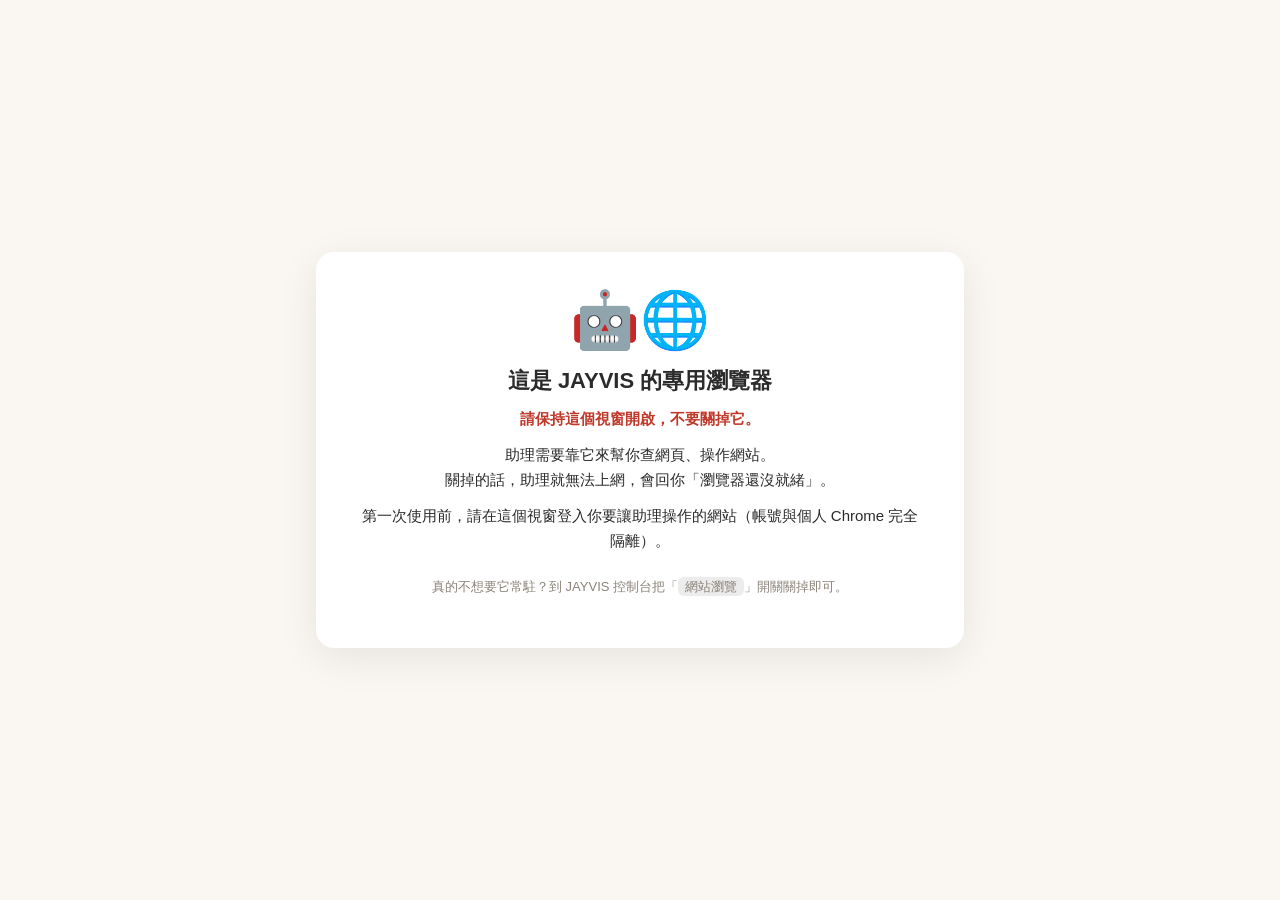
==== browse_landing.html @ 1c1daf33 "feat(browse): 專用瀏覽器加『請勿關閉』說明頁 + 面板看門狗（誤關幾秒自動重開） 使用者常把專用 Chrome 誤以為誤開而關掉，之後瀏覽就回『還沒就緒』。 (1) 一開就停在 brow" ====
<!DOCTYPE html>
<html lang="zh-Hant">
<head>
  <meta charset="utf-8">
  <meta name="viewport" content="width=device-width, initial-scale=1">
  <title>JAYVIS 專用瀏覽器</title>
  <style>
    :root { color-scheme: light dark; }
    html, body { height: 100%; margin: 0; }
    body {
      display: flex; align-items: center; justify-content: center;
      font-family: -apple-system, "PingFang TC", "Microsoft JhengHei", sans-serif;
      background: #faf7f2; color: #2b2b2b;
    }
    @media (prefers-color-scheme: dark) {
      body { background: #1f1d1a; color: #ececec; }
      .card { background: #2a2723 !important; box-shadow: none !important; }
      .hint { color: #b9b2a8 !important; }
    }
    .card {
      max-width: 560px; margin: 24px; padding: 40px 44px;
      background: #fff; border-radius: 18px;
      box-shadow: 0 10px 40px rgba(0,0,0,.08); text-align: center;
    }
    .emoji { font-size: 56px; line-height: 1; }
    h1 { font-size: 22px; margin: 18px 0 8px; }
    p { font-size: 15px; line-height: 1.7; margin: 10px 0; }
    .warn { font-weight: 700; color: #c0392b; }
    @media (prefers-color-scheme: dark) { .warn { color: #ff8a7a; } }
    .hint { font-size: 13px; color: #8a8378; margin-top: 22px; }
    code { background: rgba(127,127,127,.15); padding: 2px 7px; border-radius: 6px; }
  </style>
</head>
<body>
  <div class="card">
    <div class="emoji">🤖🌐</div>
    <h1>這是 JAYVIS 的專用瀏覽器</h1>
    <p class="warn">請保持這個視窗開啟，不要關掉它。</p>
    <p>助理需要靠它來幫你查網頁、操作網站。<br>關掉的話，助理就無法上網，會回你「瀏覽器還沒就緒」。</p>
    <p>第一次使用前，請在這個視窗登入你要讓助理操作的網站（帳號與個人 Chrome 完全隔離）。</p>
    <p class="hint">真的不想要它常駐？到 JAYVIS 控制台把「<code>網站瀏覽</code>」開關關掉即可。</p>
  </div>
</body>
</html>
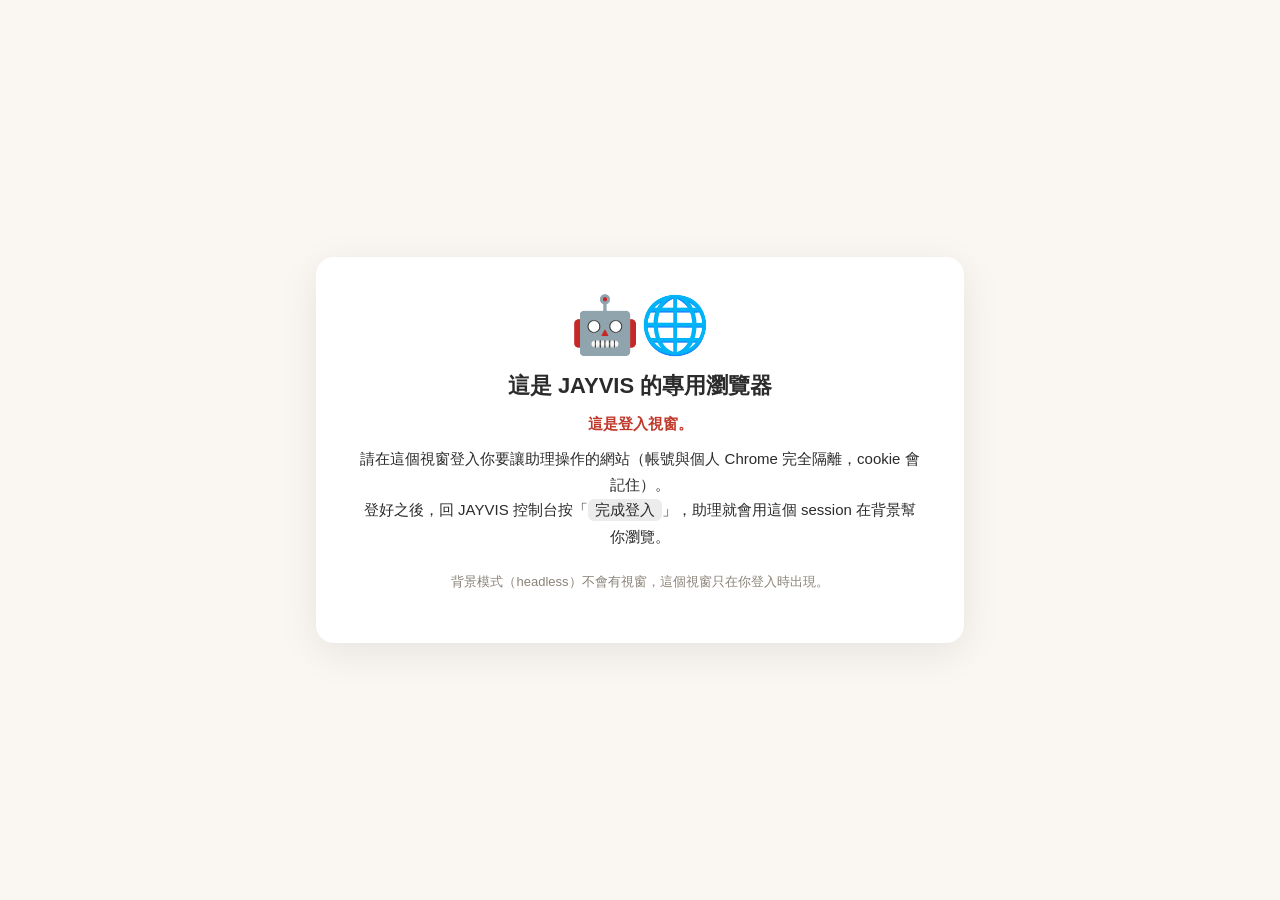
==== commit c205214d: "feat(panel): 瀏覽卡片加「開啟登入視窗/完成登入」按鈕 + 著陸頁改登入導向" ====
--- a/browse_landing.html
+++ b/browse_landing.html
@@ -35,10 +35,9 @@
   <div class="card">
     <div class="emoji">🤖🌐</div>
     <h1>這是 JAYVIS 的專用瀏覽器</h1>
-    <p class="warn">請保持這個視窗開啟，不要關掉它。</p>
-    <p>助理需要靠它來幫你查網頁、操作網站。<br>關掉的話，助理就無法上網，會回你「瀏覽器還沒就緒」。</p>
-    <p>第一次使用前，請在這個視窗登入你要讓助理操作的網站（帳號與個人 Chrome 完全隔離）。</p>
-    <p class="hint">真的不想要它常駐？到 JAYVIS 控制台把「<code>網站瀏覽</code>」開關關掉即可。</p>
+    <p class="warn">這是登入視窗。</p>
+    <p>請在這個視窗登入你要讓助理操作的網站（帳號與個人 Chrome 完全隔離，cookie 會記住）。<br>登好之後，回 JAYVIS 控制台按「<code>完成登入</code>」，助理就會用這個 session 在背景幫你瀏覽。</p>
+    <p class="hint">背景模式（headless）不會有視窗，這個視窗只在你登入時出現。</p>
   </div>
 </body>
 </html>
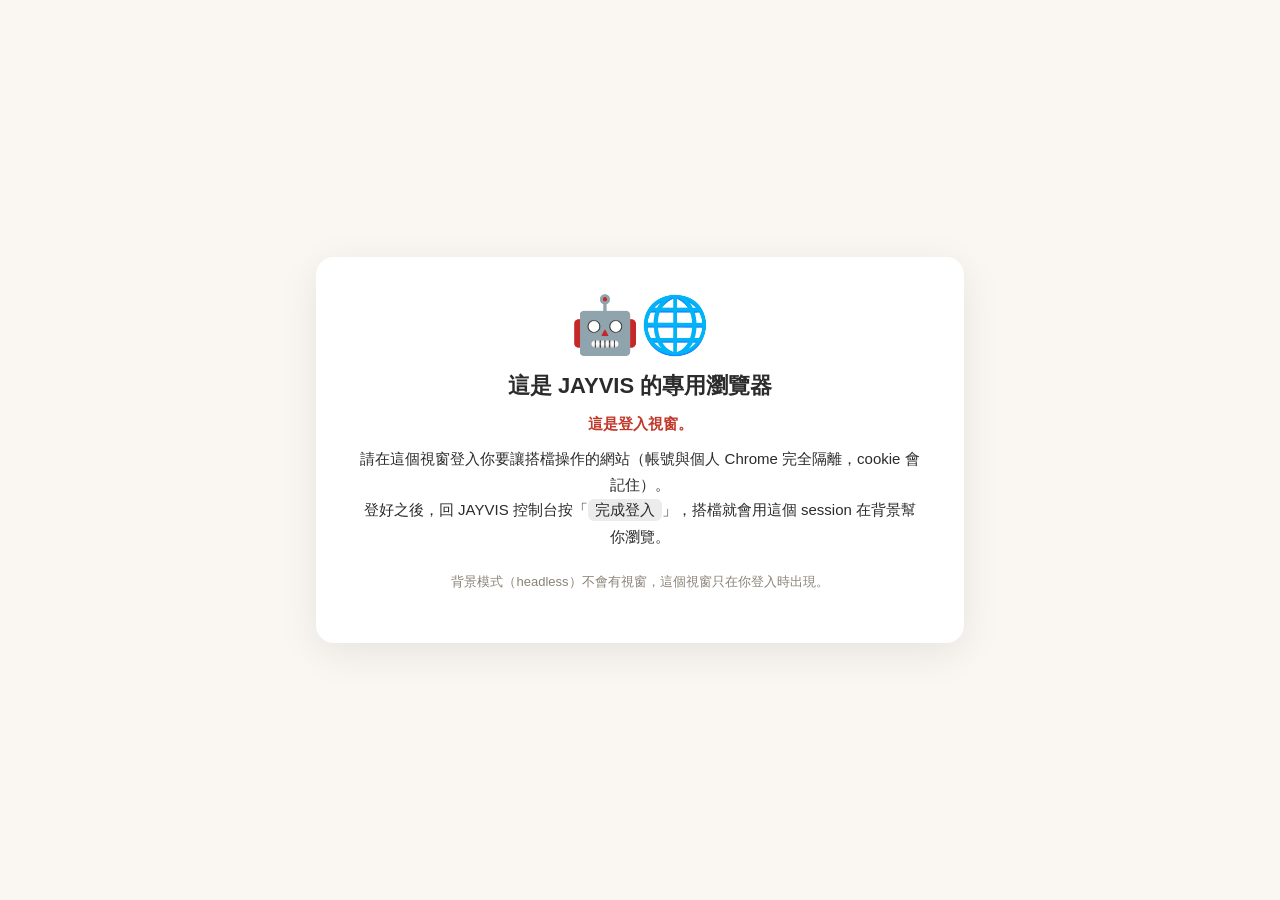
==== commit 7d0109bf: "feat(bot): 單一實例跨平台鎖、優雅關閉、出錯自我診斷、token＋時間戳 log - 單一實例：啟動取 OS 鎖（Unix flock／Windows 綁 localhost 埠），多餘實例" ====
--- a/browse_landing.html
+++ b/browse_landing.html
@@ -36,7 +36,7 @@
     <div class="emoji">🤖🌐</div>
     <h1>這是 JAYVIS 的專用瀏覽器</h1>
     <p class="warn">這是登入視窗。</p>
-    <p>請在這個視窗登入你要讓助理操作的網站（帳號與個人 Chrome 完全隔離，cookie 會記住）。<br>登好之後，回 JAYVIS 控制台按「<code>完成登入</code>」，助理就會用這個 session 在背景幫你瀏覽。</p>
+    <p>請在這個視窗登入你要讓搭檔操作的網站（帳號與個人 Chrome 完全隔離，cookie 會記住）。<br>登好之後，回 JAYVIS 控制台按「<code>完成登入</code>」，搭檔就會用這個 session 在背景幫你瀏覽。</p>
     <p class="hint">背景模式（headless）不會有視窗，這個視窗只在你登入時出現。</p>
   </div>
 </body>
